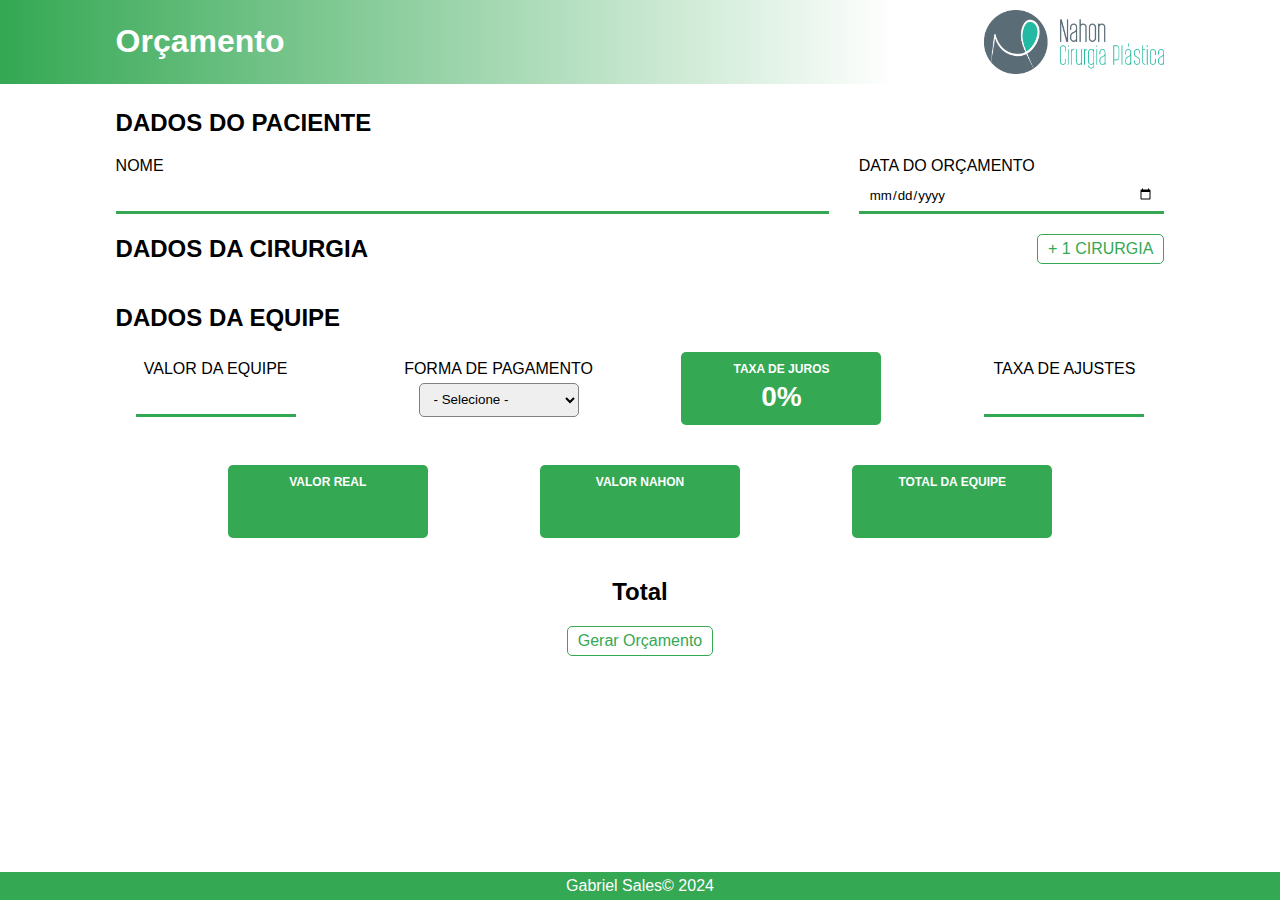
==== index.html @ 5d205271 "Organização em Pastas" ====
<!DOCTYPE html>
<html lang="pt-br">

<head>
    <meta charset="UTF-8">
    <meta name="viewport" content="width=device-width, initial-scale=1.0">
    <title>Formulário de Orçamento</title>
    <link rel="stylesheet" href="css/styles.css">
</head>

<body>
    <header>
        <div class="container flex-ac-jsb">
            <h1>Orçamento</h1>
            <img src="imgs/logo.png" alt="Logo">
        </div>
    </header>

    <main>
        <form class="container" onchange="calcularTotal()">
            <section id="dadosPaciente" class="sessao-form">
                <h2>Dados do Paciente</h2>
                <div id="inputs-paciente">
                    <div class="box-input">
                        <label for="nome">Nome</label>
                        <input type="text" id="nome" name="nome">
                    </div>
                    <div class="box-input">
                        <label for="data">Data do Orçamento</label>
                        <input type="date" id="data" name="data">
                    </div>
                </div>
            </section>

            <section id="dadosCirurgia" class="sessao-form">
                <div id="header_cirurgia">
                    <h2>Dados da Cirurgia</h2>
                    <span id="add-cirurgia-btn" class="btn">+ 1 Cirurgia</span>
                </div>

                <div id="cirurgias">
                    <!-- Adição Dinâmica -->
                </div>
            </section>

            <section id="dadosEquipe" class="sessao-form" onchange="calcularEquipe()">
                <h2>Dados da Equipe</h2>
                <div id="inputs-equipe">
                    <div class="box-input">
                        <label for="equipe">Valor da Equipe</label>
                        <input type="number" id="valorEquipe" name="equipe">
                    </div>
                    <div class="box-input">
                        <label for="formaPagamento">Forma de Pagamento</label>
                        <select name="formaPagamento" id="formaPagamento"
                            onchange="inserirDados('#porcentagemTaxa', (this.value * 100).toFixed(2))">
                            Adição Dinâmica
                        </select>
                    </div>
                    <div class="box-resultado">
                        <p class="titulo-resultado">Taxa de Juros</p>
                        <p class="valor-resultado"><span id="porcentagemTaxa">0</span>%</p>
                    </div>
                    <div class="box-input">
                        <label for="ajustes">Taxa de Ajustes</label>
                        <input type="number" id="taxaAjustes" name="ajustes">
                    </div>
                </div>
                <div id="valores-equipe">
                    <div class="box-resultado">
                        <p class="titulo-resultado">Valor Real</p>
                        <p class="valor-resultado" id="valorReal"></p>
                    </div>
                    <div class="box-resultado">
                        <p class="titulo-resultado">Valor Nahon</p>
                        <p class="valor-resultado" id="valorMarcele"></p>
                    </div>
                    <div class="box-resultado">
                        <p class="titulo-resultado">Total da Equipe</p>
                        <p class="valor-resultado" id="totalEquipe"></p>
                    </div>
                </div>
            </section>
        </form>

        <section id="resultado">
            <h2>Total</h2>
            <p id="resultado-total"></p>
        </section>

        <button id="btn-gerar" class="btn" onclick="gerarOrcamento()">Gerar Orçamento</button>
    </main>

    <footer>
        <p>Gabriel Sales&copy; 2024</p>
    </footer>

    <script src="javascript/database.js"></script>
    <script src="javascript/scripts.js"></script>
    <script src="javascript/interface.js"></script>

    <script>
        montarSelect("#formaPagamento", DBModule.formasPagamento, "taxa", "forma");

        const gerarOrcamento = () => {
            const dados = obterDados();

            console.log(dados);

            localStorage.setItem('orcamento', JSON.stringify(dados));
            window.location.href = 'orcamento.html';
        };
    </script>

</body>

</html>
---- css/styles.css ----
/* ---------------------------- VARIÁVEIS ---------------------------- */
/* ------------------------------- BASE ------------------------------- */
* {
  margin: 0;
  padding: 0;
  box-sizing: border-box;
  font-family: "Roboto", sans-serif;
}
html,
body {
  width: 100%;
  height: 100%;
}
body {
  display: flex;
  flex-direction: column;
  align-items: center;
  row-gap: 25px;
}
/* ---------------------------- FRAMEWORK ---------------------------- */
.container {
  width: 100%;
  max-width: 1100px;
  margin: 0 auto;
  padding: 0 2%;
}
.flex-ac-jc {
  display: flex;
  align-items: center;
  justify-content: center;
}
.flex-ac-jsa {
  display: flex;
  align-items: center;
  justify-content: space-around;
}
.flex-ac-jsb {
  display: flex;
  align-items: center;
  justify-content: space-between;
}
.flex-ac-jse {
  display: flex;
  align-items: center;
  justify-content: space-evenly;
}
.box-input {
  display: flex;
  flex-direction: column;
  row-gap: 5px;
}
.box-input input {
  width: 100%;
  height: 34px;
  padding: 0 10px;
  border: none;
  border-bottom: solid 3px #34a853;
}
.box-input input:focus {
  outline: none;
}
.box-resultado {
  width: 200px;
  display: flex;
  flex-direction: column;
  align-items: center;
  row-gap: 5px;
  padding: 10px 0;
  border-radius: 5px;
  background-color: #34a853;
  font-weight: bold;
  color: white;
}
.box-resultado .titulo-resultado {
  font-size: 12px;
}
.box-resultado .valor-resultado {
  font-size: 28px;
  height: 34px;
}
.sessao-form {
  width: 100%;
  display: flex;
  flex-direction: column;
  align-items: flex-start;
  text-transform: uppercase;
  row-gap: 20px;
}
.btn {
  border-radius: 5px;
  padding: 5px 10px;
  background-color: #fff;
  color: #34a853;
  text-align: center;
  border: solid 1px #34a853;
  cursor: pointer;
  transition: 0.3s;
  font-size: 16px;
}
.btn:hover {
  background-color: #34a853;
  color: #fff;
}
header {
  width: 100%;
  color: white;
  font-weight: bold;
  padding: 10px 0;
  background: linear-gradient(90deg, #34a853 0%, #ffffff 70%);
}
header img {
  width: 180px;
}
main {
  width: 100%;
  display: flex;
  flex-direction: column;
  align-items: center;
  row-gap: 20px;
  flex-grow: 1;
}
main form {
  width: 80%;
  display: flex;
  flex-direction: column;
  align-items: center;
  justify-content: space-between;
  row-gap: 20px;
}
/* --------------------- Dados Paciente --------------------- */
#dadosPaciente #inputs-paciente {
  width: 100%;
  display: flex;
  align-items: center;
  justify-content: space-between;
  column-gap: 30px;
}
#dadosPaciente #inputs-paciente .box-input:nth-of-type(1) {
  width: 70%;
}
#dadosPaciente #inputs-paciente .box-input:nth-of-type(2) {
  width: 30%;
}
/* --------------------- Dados Cirurgia --------------------- */
#dadosCirurgia #header_cirurgia {
  width: 100%;
  display: flex;
  align-items: center;
  justify-content: space-between;
}
#dadosCirurgia #cirurgias {
  width: 100%;
  display: flex;
  flex-direction: column;
  align-items: flex-start;
  row-gap: 20px;
}
#dadosCirurgia #cirurgias .cirurgia {
  width: 100%;
  display: flex;
  flex-direction: column;
  align-items: center;
  justify-content: space-between;
  row-gap: 20px;
}
#dadosCirurgia #cirurgias .cirurgia .input-cirurgia {
  width: 100%;
  display: flex;
  align-items: center;
  justify-content: space-around;
}
#dadosCirurgia #cirurgias .cirurgia .input-cirurgia select {
  width: 70%;
  height: 34px;
  border-radius: 5px;
  padding: 0px 10px;
  border: solid 1px grey;
}
#dadosCirurgia #cirurgias .cirurgia .input-cirurgia .btn-detalhes {
  width: 140px;
  height: 34px;
}
#dadosCirurgia #cirurgias .cirurgia .input-cirurgia .btn-delete {
  width: 34px;
  height: 34px;
  padding: 0;
  border: solid 1px red;
  border-radius: 50%;
  color: red;
  font-weight: bold;
  line-height: 34px;
}
#dadosCirurgia #cirurgias .cirurgia .input-cirurgia .btn-delete:hover {
  background-color: red;
  color: white;
}
#dadosCirurgia #cirurgias .cirurgia .detalhes-cirurgia {
  width: 100%;
  display: flex;
  flex-direction: column;
  align-items: center;
  justify-content: space-around;
  gap: 20px;
  height: 0;
  overflow: hidden;
  transition: height 0.5s ease-out;
}
#dadosCirurgia #cirurgias .cirurgia .detalhes-cirurgia.active {
  height: 200px;
}
#dadosCirurgia #cirurgias .cirurgia .detalhes-cirurgia .detalhes-valor {
  width: 100%;
  display: flex;
  align-items: flex-start;
  justify-content: space-between;
  gap: 40px;
}
#dadosCirurgia #cirurgias .cirurgia .detalhes-cirurgia .detalhes-valor table {
  border-collapse: collapse;
  font-size: 12px;
}
#dadosCirurgia #cirurgias .cirurgia .detalhes-cirurgia .detalhes-valor table th {
  text-align: center;
  font-weight: bold;
  background-color: #34a853;
  color: white;
  padding: 8px;
}
#dadosCirurgia #cirurgias .cirurgia .detalhes-cirurgia .detalhes-valor table .sub-title-table {
  text-align: center;
  font-weight: bold;
  background-color: #a8ecba;
  color: black;
  padding: 5px;
}
#dadosCirurgia #cirurgias .cirurgia .detalhes-cirurgia .detalhes-valor table td {
  padding: 5px;
}
#dadosCirurgia #cirurgias .cirurgia .detalhes-cirurgia .detalhes-valor table .td-center {
  text-align: center;
}
#dadosCirurgia #cirurgias .cirurgia .detalhes-cirurgia .detalhes-valor table:nth-of-type(1) {
  width: 40%;
}
#dadosCirurgia #cirurgias .cirurgia .detalhes-cirurgia .detalhes-valor table:nth-of-type(2) {
  width: 60%;
}
#dadosCirurgia #cirurgias .cirurgia .detalhes-cirurgia p {
  width: 50%;
  padding: 5px 10px;
  border-radius: 5px;
  background-color: #34a853;
  color: white;
  text-align: center;
}
/* --------------------- Dados Equipe --------------------- */
#dadosEquipe #inputs-equipe {
  width: 100%;
  display: flex;
  align-items: center;
  justify-content: space-between;
  row-gap: 20px;
}
#dadosEquipe #inputs-equipe .box-input {
  width: 200px;
  align-items: center;
  justify-content: center;
}
#dadosEquipe #inputs-equipe .box-input input {
  width: 80%;
  height: 34px;
  padding: 0px 10px;
  border: none;
  border-bottom: solid 3px #34a853;
}
#dadosEquipe #inputs-equipe .box-input input:focus {
  outline: none;
}
#dadosEquipe #inputs-equipe .box-input select {
  width: 80%;
  height: 34px;
  border-radius: 5px;
  padding: 0px 10px;
  border: solid 1px grey;
}
#dadosEquipe #valores-equipe {
  width: 100%;
  display: flex;
  align-items: center;
  justify-content: space-evenly;
  margin: 20px 0px;
}
#resultado {
  width: 100%;
  display: flex;
  flex-direction: column;
  align-items: center;
}
#resultado p {
  font-weight: bold;
  font-size: 50px;
  color: #34a853;
}
footer {
  width: 100%;
  background-color: #34a853;
  color: white;
  text-align: center;
  padding: 5px 0;
}
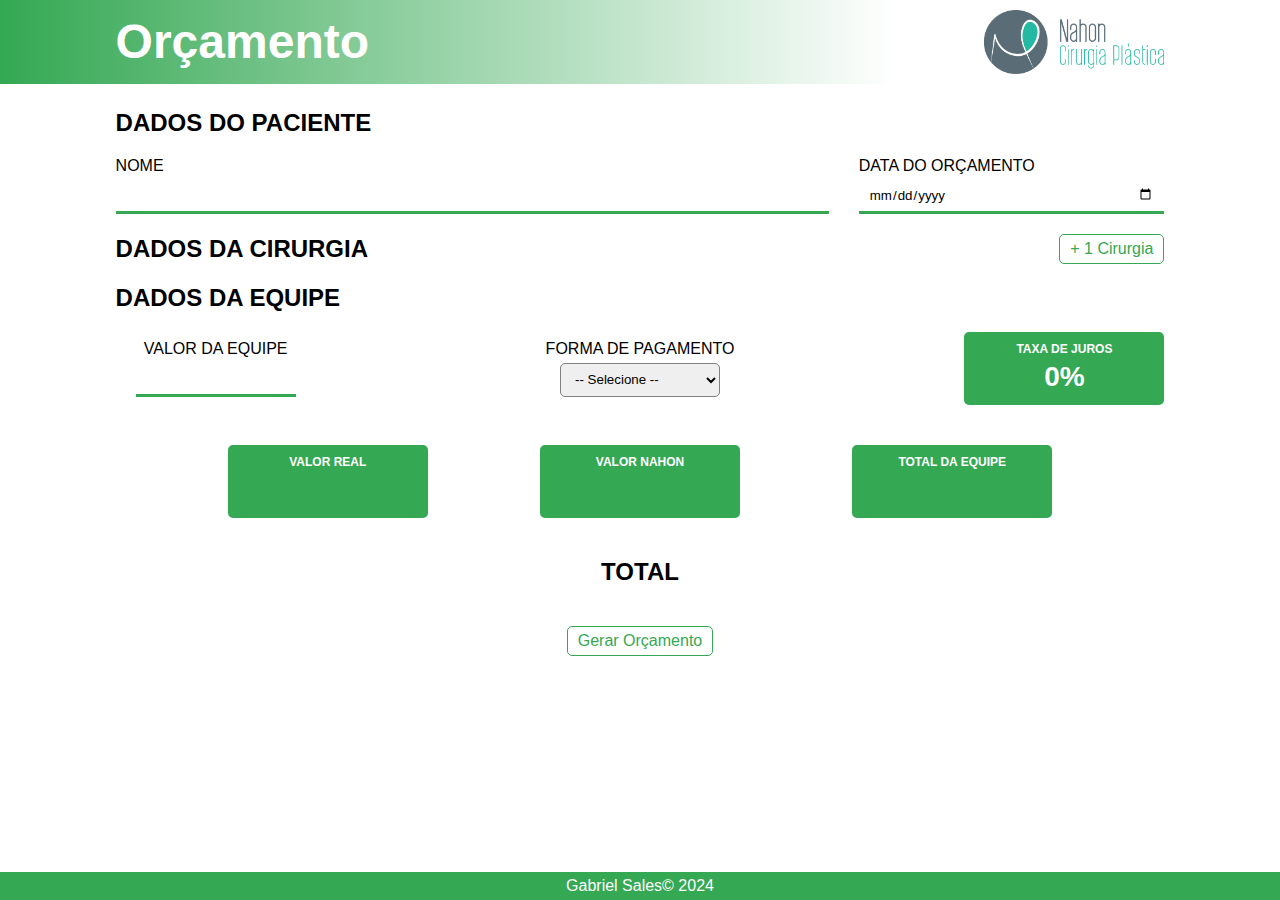
==== commit d1a6fe04: "Ajustes" ====
--- a/index.html
+++ b/index.html
@@ -18,7 +18,8 @@
 
     <main>
         <form class="container" onchange="calcularTotal()">
-            <section id="dadosPaciente" class="sessao-form">
+
+            <section class="sessao-form" id="dadosPaciente">
                 <h2>Dados do Paciente</h2>
                 <div id="inputs-paciente">
                     <div class="box-input">
@@ -32,18 +33,15 @@
                 </div>
             </section>
 
-            <section id="dadosCirurgia" class="sessao-form">
+            <section class="sessao-form" id="dadosCirurgia">
                 <div id="header_cirurgia">
                     <h2>Dados da Cirurgia</h2>
-                    <span id="add-cirurgia-btn" class="btn">+ 1 Cirurgia</span>
-                </div>
-
-                <div id="cirurgias">
-                    <!-- Adição Dinâmica -->
+                    <button type="button" class="btn" id="add-cirurgia-btn" onclick="CirurgiaModule.addCirurgia()">+ 1
+                        Cirurgia</button>
                 </div>
             </section>
 
-            <section id="dadosEquipe" class="sessao-form" onchange="calcularEquipe()">
+            <section class="sessao-form" id="dadosEquipe" onchange="calcularEquipe()">
                 <h2>Dados da Equipe</h2>
                 <div id="inputs-equipe">
                     <div class="box-input">
@@ -54,16 +52,12 @@
                         <label for="formaPagamento">Forma de Pagamento</label>
                         <select name="formaPagamento" id="formaPagamento"
                             onchange="inserirDados('#porcentagemTaxa', (this.value * 100).toFixed(2))">
-                            Adição Dinâmica
+                            <!-- Adição Dinâmica -->
                         </select>
                     </div>
                     <div class="box-resultado">
                         <p class="titulo-resultado">Taxa de Juros</p>
                         <p class="valor-resultado"><span id="porcentagemTaxa">0</span>%</p>
-                    </div>
-                    <div class="box-input">
-                        <label for="ajustes">Taxa de Ajustes</label>
-                        <input type="number" id="taxaAjustes" name="ajustes">
                     </div>
                 </div>
                 <div id="valores-equipe">
@@ -73,7 +67,7 @@
                     </div>
                     <div class="box-resultado">
                         <p class="titulo-resultado">Valor Nahon</p>
-                        <p class="valor-resultado" id="valorMarcele"></p>
+                        <p class="valor-resultado" id="valorNahon"></p>
                     </div>
                     <div class="box-resultado">
                         <p class="titulo-resultado">Total da Equipe</p>
@@ -81,14 +75,15 @@
                     </div>
                 </div>
             </section>
+
+            <section class="sessao-form" id="resultado">
+                <h2>Total</h2>
+                <p id="resultado-total"></p>
+            </section>
+
+            <input type="submit" class="btn" id="btn-gerar" onclick="gerarOrcamento()" value="Gerar Orçamento">
         </form>
 
-        <section id="resultado">
-            <h2>Total</h2>
-            <p id="resultado-total"></p>
-        </section>
-
-        <button id="btn-gerar" class="btn" onclick="gerarOrcamento()">Gerar Orçamento</button>
     </main>
 
     <footer>
@@ -100,7 +95,8 @@
     <script src="javascript/interface.js"></script>
 
     <script>
-        montarSelect("#formaPagamento", DBModule.formasPagamento, "taxa", "forma");
+
+        montarSelect("#formaPagamento", DBModule.formasPagamento, "forma", "taxa");
 
         const gerarOrcamento = () => {
             const dados = obterDados();
--- a/css/styles.css
+++ b/css/styles.css
@@ -18,6 +18,9 @@
   row-gap: 25px;
 }
 /* ---------------------------- FRAMEWORK ---------------------------- */
+h1 {
+  font-size: 48px;
+}
 .container {
   width: 100%;
   max-width: 1100px;
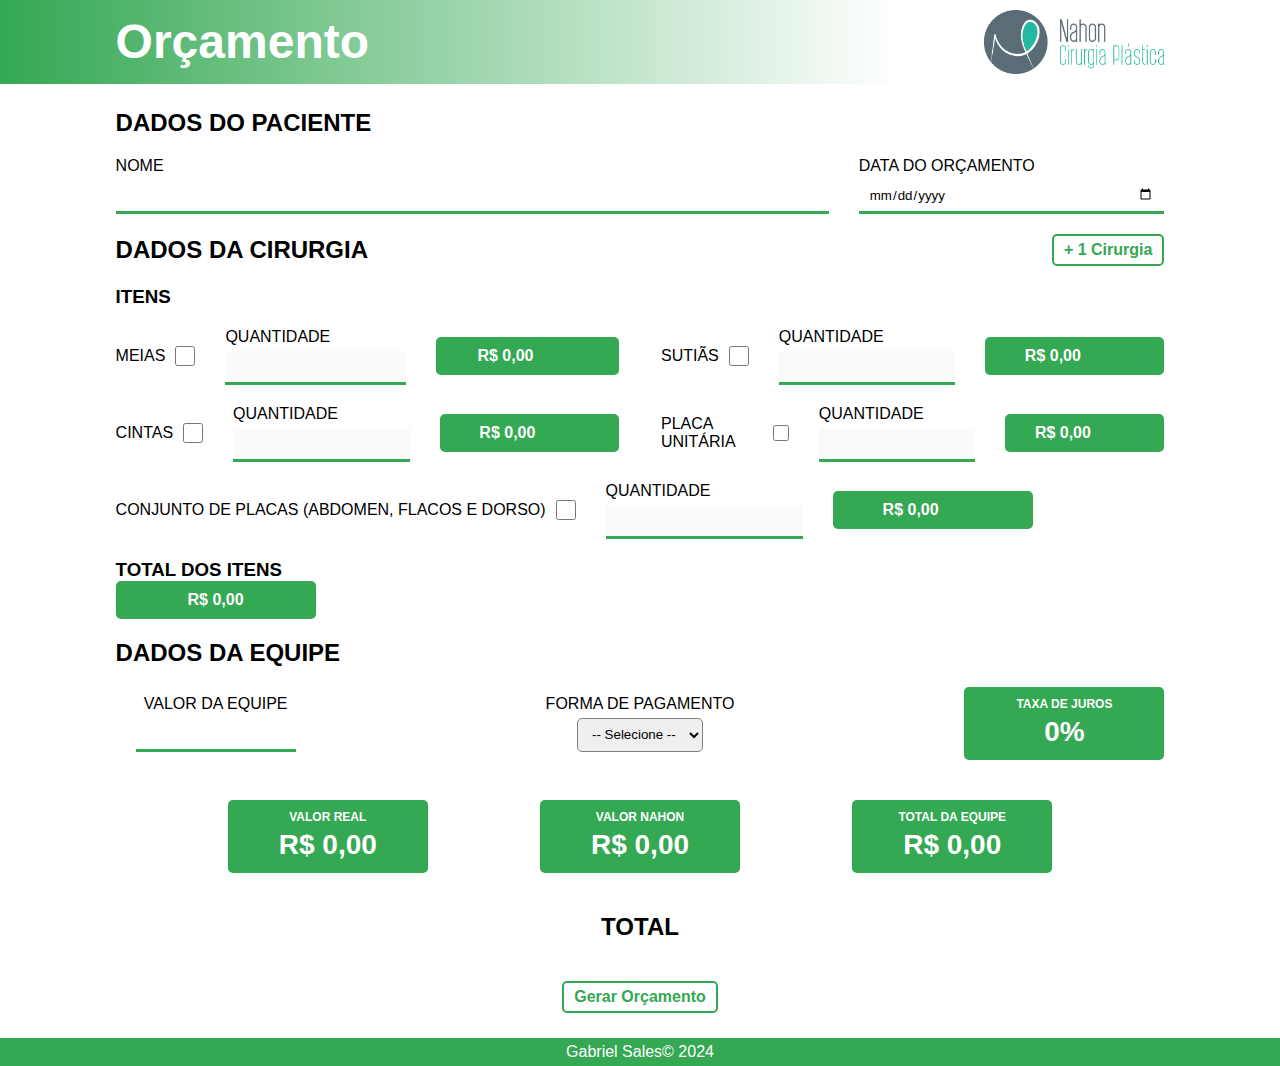
==== commit 812fa76b: "24.07.22-1733" ====
--- a/index.html
+++ b/index.html
@@ -36,8 +36,8 @@
             <section class="sessao-form" id="dadosCirurgia">
                 <div id="header_cirurgia">
                     <h2>Dados da Cirurgia</h2>
-                    <button type="button" class="btn" id="add-cirurgia-btn" onclick="CirurgiaModule.addCirurgia()">+ 1
-                        Cirurgia</button>
+                    <button type="button" class="btn" id="add-cirurgia-btn" onclick="CirurgiaModule.addCirurgia()">
+                        + 1 Cirurgia</button>
                 </div>
             </section>
 
@@ -63,15 +63,15 @@
                 <div id="valores-equipe">
                     <div class="box-resultado">
                         <p class="titulo-resultado">Valor Real</p>
-                        <p class="valor-resultado" id="valorReal"></p>
+                        <p class="valor-resultado" id="valorReal">R$ 0,00</p>
                     </div>
                     <div class="box-resultado">
                         <p class="titulo-resultado">Valor Nahon</p>
-                        <p class="valor-resultado" id="valorNahon"></p>
+                        <p class="valor-resultado" id="valorNahon">R$ 0,00</p>
                     </div>
                     <div class="box-resultado">
                         <p class="titulo-resultado">Total da Equipe</p>
-                        <p class="valor-resultado" id="totalEquipe"></p>
+                        <p class="valor-resultado" id="totalEquipe">R$ 0,00</p>
                     </div>
                 </div>
             </section>
@@ -81,7 +81,7 @@
                 <p id="resultado-total"></p>
             </section>
 
-            <input type="submit" class="btn" id="btn-gerar" onclick="gerarOrcamento()" value="Gerar Orçamento">
+            <input type="submit" class="btn" id="btn-gerar" onclick="gerarOrcamento(event)" value="Gerar Orçamento">
         </form>
 
     </main>
@@ -96,15 +96,19 @@
 
     <script>
 
+        CirurgiaModule.itens();
+
         montarSelect("#formaPagamento", DBModule.formasPagamento, "forma", "taxa");
 
-        const gerarOrcamento = () => {
+        const gerarOrcamento = (event) => {
+            event.preventDefault();
+
             const dados = obterDados();
 
             console.log(dados);
 
             localStorage.setItem('orcamento', JSON.stringify(dados));
-            window.location.href = 'orcamento.html';
+            window.open('orcamento.html', '_blank');
         };
     </script>
 
--- a/css/styles.css
+++ b/css/styles.css
@@ -17,6 +17,15 @@
   align-items: center;
   row-gap: 25px;
 }
+select {
+  height: 34px;
+  border-radius: 5px;
+  padding: 0 10px;
+  border: solid 1px grey;
+}
+select:focus {
+  outline: none;
+}
 /* ---------------------------- FRAMEWORK ---------------------------- */
 h1 {
   font-size: 48px;
@@ -95,10 +104,11 @@
   background-color: #fff;
   color: #34a853;
   text-align: center;
-  border: solid 1px #34a853;
+  border: solid 2px #34a853;
   cursor: pointer;
   transition: 0.3s;
   font-size: 16px;
+  font-weight: bold;
 }
 .btn:hover {
   background-color: #34a853;
@@ -161,100 +171,71 @@
 #dadosCirurgia #cirurgias .cirurgia {
   width: 100%;
   display: flex;
-  flex-direction: column;
-  align-items: center;
-  justify-content: space-between;
-  row-gap: 20px;
-}
-#dadosCirurgia #cirurgias .cirurgia .input-cirurgia {
-  width: 100%;
-  display: flex;
-  align-items: center;
-  justify-content: space-around;
-}
-#dadosCirurgia #cirurgias .cirurgia .input-cirurgia select {
-  width: 70%;
-  height: 34px;
-  border-radius: 5px;
-  padding: 0px 10px;
-  border: solid 1px grey;
-}
-#dadosCirurgia #cirurgias .cirurgia .input-cirurgia .btn-detalhes {
-  width: 140px;
-  height: 34px;
-}
-#dadosCirurgia #cirurgias .cirurgia .input-cirurgia .btn-delete {
+  align-items: center;
+  justify-content: space-between;
+  column-gap: 20px;
+}
+#dadosCirurgia #cirurgias .cirurgia select {
+  flex-grow: 1;
+}
+#dadosCirurgia #cirurgias .cirurgia .valor-cirurgia {
+  width: 105px;
+  height: 34px;
+  line-height: 34px;
+  padding: 0 10px;
+  border-radius: 5px;
+  background-color: #34a853;
+  text-align: center;
+  vertical-align: middle;
+  color: white;
+  font-weight: bold;
+}
+#dadosCirurgia #cirurgias .cirurgia .btn-delete {
   width: 34px;
   height: 34px;
   padding: 0;
-  border: solid 1px red;
+  border: solid 2px red;
   border-radius: 50%;
   color: red;
-  font-weight: bold;
-  line-height: 34px;
-}
-#dadosCirurgia #cirurgias .cirurgia .input-cirurgia .btn-delete:hover {
+}
+#dadosCirurgia #cirurgias .cirurgia .btn-delete:hover {
   background-color: red;
   color: white;
 }
-#dadosCirurgia #cirurgias .cirurgia .detalhes-cirurgia {
-  width: 100%;
-  display: flex;
-  flex-direction: column;
-  align-items: center;
-  justify-content: space-around;
+#dadosCirurgia #itens {
+  width: 100%;
+  display: flex;
+  flex-direction: column;
+  align-items: flex-start;
+  row-gap: 20px;
+}
+#dadosCirurgia #itens #container-itens {
+  width: 100%;
+  display: flex;
+  flex-wrap: wrap;
+  justify-content: space-between;
   gap: 20px;
-  height: 0;
-  overflow: hidden;
-  transition: height 0.5s ease-out;
-}
-#dadosCirurgia #cirurgias .cirurgia .detalhes-cirurgia.active {
-  height: 200px;
-}
-#dadosCirurgia #cirurgias .cirurgia .detalhes-cirurgia .detalhes-valor {
-  width: 100%;
-  display: flex;
-  align-items: flex-start;
-  justify-content: space-between;
-  gap: 40px;
-}
-#dadosCirurgia #cirurgias .cirurgia .detalhes-cirurgia .detalhes-valor table {
-  border-collapse: collapse;
-  font-size: 12px;
-}
-#dadosCirurgia #cirurgias .cirurgia .detalhes-cirurgia .detalhes-valor table th {
-  text-align: center;
-  font-weight: bold;
-  background-color: #34a853;
-  color: white;
-  padding: 8px;
-}
-#dadosCirurgia #cirurgias .cirurgia .detalhes-cirurgia .detalhes-valor table .sub-title-table {
-  text-align: center;
-  font-weight: bold;
-  background-color: #a8ecba;
-  color: black;
-  padding: 5px;
-}
-#dadosCirurgia #cirurgias .cirurgia .detalhes-cirurgia .detalhes-valor table td {
-  padding: 5px;
-}
-#dadosCirurgia #cirurgias .cirurgia .detalhes-cirurgia .detalhes-valor table .td-center {
-  text-align: center;
-}
-#dadosCirurgia #cirurgias .cirurgia .detalhes-cirurgia .detalhes-valor table:nth-of-type(1) {
-  width: 40%;
-}
-#dadosCirurgia #cirurgias .cirurgia .detalhes-cirurgia .detalhes-valor table:nth-of-type(2) {
-  width: 60%;
-}
-#dadosCirurgia #cirurgias .cirurgia .detalhes-cirurgia p {
-  width: 50%;
-  padding: 5px 10px;
-  border-radius: 5px;
-  background-color: #34a853;
-  color: white;
-  text-align: center;
+}
+#dadosCirurgia #itens #container-itens .input-itens {
+  width: 48%;
+  display: flex;
+  align-items: center;
+  column-gap: 30px;
+}
+#dadosCirurgia #itens #container-itens .input-itens .box-input:nth-of-type(1) {
+  flex-direction: row;
+  align-items: center;
+  column-gap: 10px;
+}
+#dadosCirurgia #itens #container-itens .input-itens .box-input:nth-of-type(1) input {
+  width: 20px;
+  height: 20px;
+}
+#dadosCirurgia #itens #container-itens .input-itens .box-resultado .valor-item {
+  width: 100px;
+}
+#dadosCirurgia #itens #container-itens .input-itens:nth-of-type(5) {
+  width: 100%;
 }
 /* --------------------- Dados Equipe --------------------- */
 #dadosEquipe #inputs-equipe {
@@ -279,13 +260,6 @@
 #dadosEquipe #inputs-equipe .box-input input:focus {
   outline: none;
 }
-#dadosEquipe #inputs-equipe .box-input select {
-  width: 80%;
-  height: 34px;
-  border-radius: 5px;
-  padding: 0px 10px;
-  border: solid 1px grey;
-}
 #dadosEquipe #valores-equipe {
   width: 100%;
   display: flex;
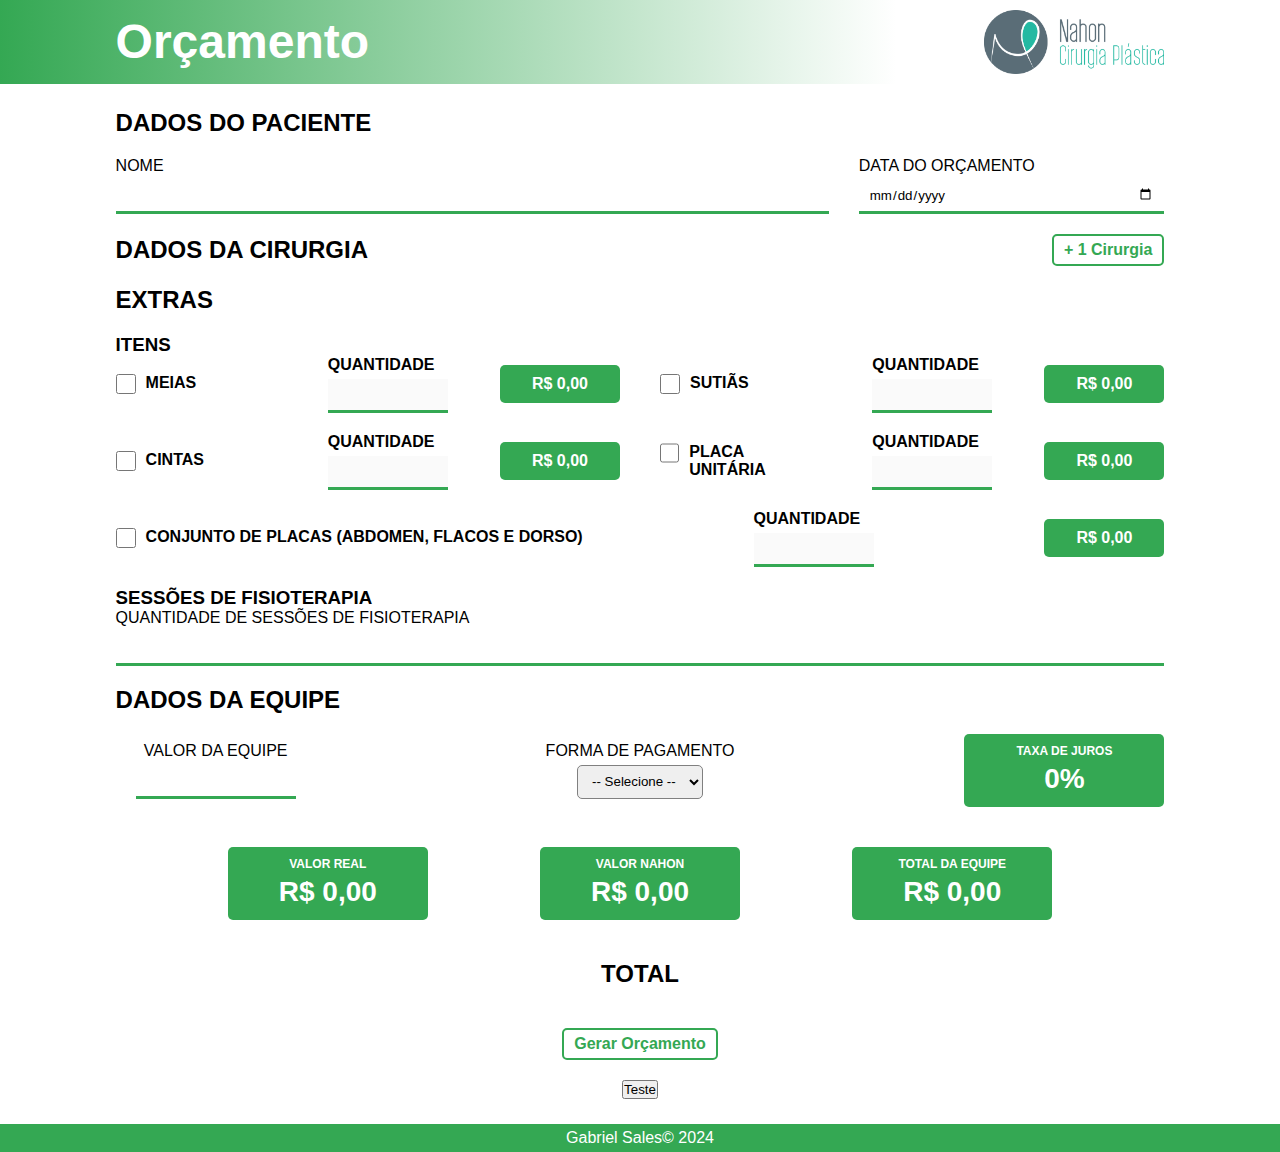
==== commit 6920027e: "24.07.22-2112" ====
--- a/index.html
+++ b/index.html
@@ -17,7 +17,7 @@
     </header>
 
     <main>
-        <form class="container" onchange="calcularTotal()">
+        <form class="container">
 
             <section class="sessao-form" id="dadosPaciente">
                 <h2>Dados do Paciente</h2>
@@ -38,6 +38,13 @@
                     <h2>Dados da Cirurgia</h2>
                     <button type="button" class="btn" id="add-cirurgia-btn" onclick="CirurgiaModule.addCirurgia()">
                         + 1 Cirurgia</button>
+                </div>
+            </section>
+
+            <section class="sessao-form" id="extras">
+                <h2>Extras</h2>
+                <div id="container-extras">
+                    <!-- Adição Dinâmica -->
                 </div>
             </section>
 
@@ -84,6 +91,8 @@
             <input type="submit" class="btn" id="btn-gerar" onclick="gerarOrcamento(event)" value="Gerar Orçamento">
         </form>
 
+        <button onclick="teste()">Teste</button>
+
     </main>
 
     <footer>
@@ -96,7 +105,10 @@
 
     <script>
 
-        CirurgiaModule.itens();
+        const teste = () => {
+            ItensModule.extrairItens();
+            FisioterapiaModule.extrairSessoes();
+        };
 
         montarSelect("#formaPagamento", DBModule.formasPagamento, "forma", "taxa");
 
--- a/css/styles.css
+++ b/css/styles.css
@@ -202,40 +202,61 @@
   background-color: red;
   color: white;
 }
-#dadosCirurgia #itens {
-  width: 100%;
-  display: flex;
-  flex-direction: column;
-  align-items: flex-start;
-  row-gap: 20px;
-}
-#dadosCirurgia #itens #container-itens {
+/* ----------------------------------- Extras --------------------------------- */
+#extras {
+  width: 100%;
+  display: flex;
+  flex-direction: column;
+  row-gap: 20px;
+}
+#extras #container-extras {
+  width: 100%;
+  display: flex;
+  flex-direction: column;
+  gap: 20px;
+}
+#extras #container-extras #sessao-itens {
+  width: 100%;
+  display: flex;
+  flex-direction: column;
+  justify-content: space-between;
+}
+#extras #container-extras #sessao-itens #container-itens {
   width: 100%;
   display: flex;
   flex-wrap: wrap;
-  justify-content: space-between;
-  gap: 20px;
-}
-#dadosCirurgia #itens #container-itens .input-itens {
-  width: 48%;
-  display: flex;
-  align-items: center;
-  column-gap: 30px;
-}
-#dadosCirurgia #itens #container-itens .input-itens .box-input:nth-of-type(1) {
-  flex-direction: row;
-  align-items: center;
-  column-gap: 10px;
-}
-#dadosCirurgia #itens #container-itens .input-itens .box-input:nth-of-type(1) input {
+  row-gap: 20px;
+  column-gap: 40px;
+}
+#extras #container-extras #sessao-itens #container-itens .item {
+  width: calc(50% - 20px);
+  display: flex;
+  align-items: center;
+  justify-content: space-between;
+}
+#extras #container-extras #sessao-itens #container-itens .item label {
+  font-weight: bold;
+}
+#extras #container-extras #sessao-itens #container-itens .item input[type="checkbox"] {
   width: 20px;
   height: 20px;
 }
-#dadosCirurgia #itens #container-itens .input-itens .box-resultado .valor-item {
-  width: 100px;
-}
-#dadosCirurgia #itens #container-itens .input-itens:nth-of-type(5) {
-  width: 100%;
+#extras #container-extras #sessao-itens #container-itens .item input[type="number"] {
+  width: 120px;
+}
+#extras #container-extras #sessao-itens #container-itens .item .box-item-check {
+  width: 160px;
+  flex-direction: row;
+  column-gap: 10px;
+}
+#extras #container-extras #sessao-itens #container-itens .item .box-item-valor {
+  width: 120px;
+}
+#extras #container-extras #sessao-itens #container-itens .item:nth-of-type(5) {
+  width: 100%;
+}
+#extras #container-extras #sessao-itens #container-itens .item:nth-of-type(5) .box-item-check {
+  width: auto;
 }
 /* --------------------- Dados Equipe --------------------- */
 #dadosEquipe #inputs-equipe {
